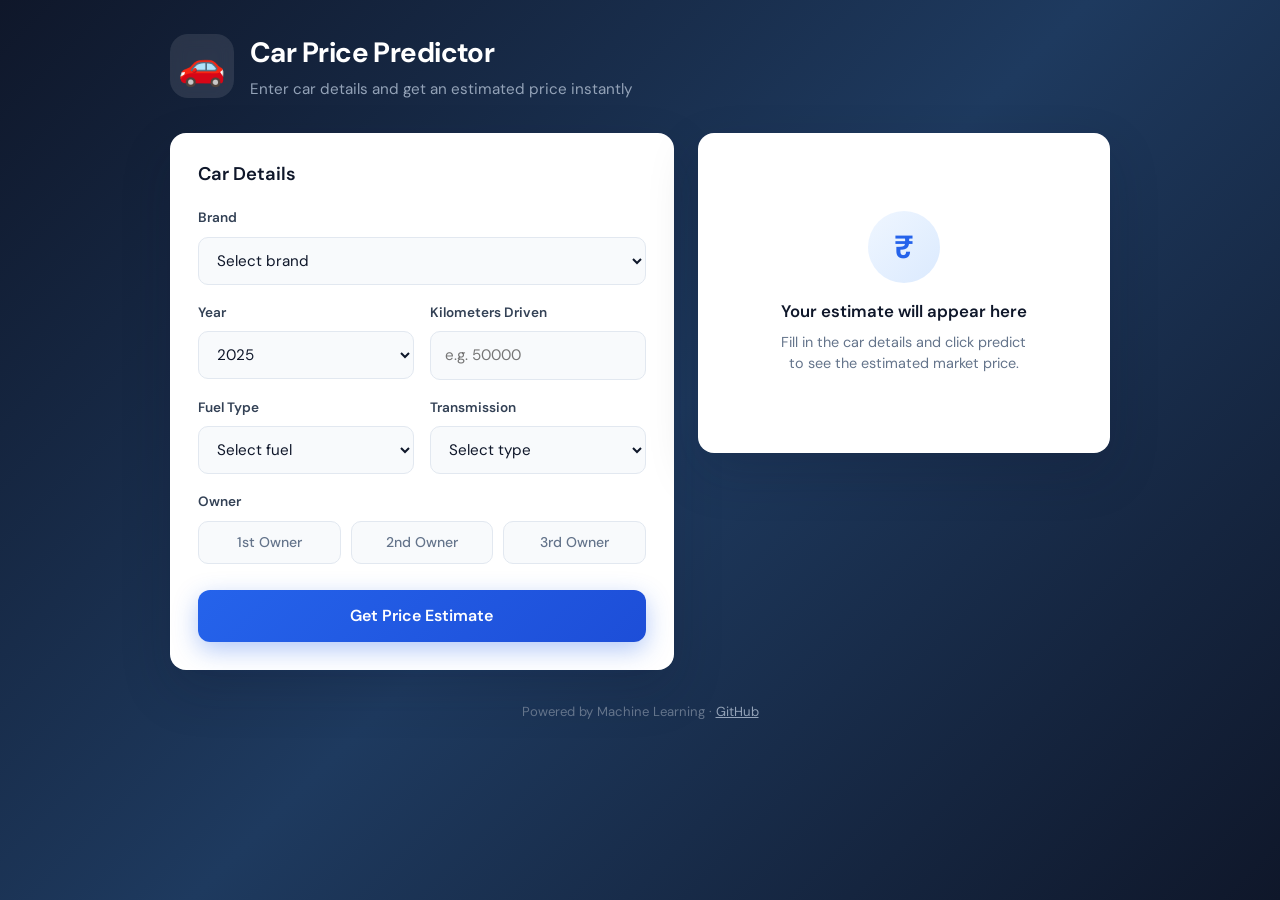
==== docs/index.html @ d5fe15f6 "Add GitHub Pages live link and Hugging Face deploy setup. Enable public project URL via GitHub Pages" ====
<!DOCTYPE html>
<html lang="en">
<head>
  <meta charset="UTF-8">
  <meta name="viewport" content="width=device-width, initial-scale=1.0">
  <title>Car Price Predictor</title>
  <link rel="preconnect" href="https://fonts.googleapis.com">
  <link rel="preconnect" href="https://fonts.gstatic.com" crossorigin>
  <link href="https://fonts.googleapis.com/css2?family=DM+Sans:wght@400;500;600;700&display=swap" rel="stylesheet">
  <link rel="stylesheet" href="style.css">
</head>
<body>
  <div class="page">
    <header class="header">
      <div class="logo">
        <span class="logo-icon">🚗</span>
        <div>
          <h1>Car Price Predictor</h1>
          <p>Enter car details and get an estimated price instantly</p>
        </div>
      </div>
    </header>

    <main class="layout">
      <section class="card form-card">
        <h2>Car Details</h2>
        <form id="predict-form">
          <div class="field">
            <label for="brand">Brand</label>
            <select id="brand" name="brand" required>
              <option value="" disabled selected>Select brand</option>
              <option value="maruti">Maruti Suzuki</option>
              <option value="honda">Honda</option>
              <option value="hyundai">Hyundai</option>
              <option value="toyota">Toyota</option>
              <option value="ford">Ford</option>
              <option value="tata">Tata</option>
              <option value="mahindra">Mahindra</option>
              <option value="kia">Kia</option>
              <option value="volkswagen">Volkswagen</option>
              <option value="renault">Renault</option>
              <option value="nissan">Nissan</option>
              <option value="bmw">BMW</option>
              <option value="mercedes">Mercedes</option>
            </select>
          </div>
          <div class="field-row">
            <div class="field">
              <label for="year">Year</label>
              <select id="year" name="year" required></select>
            </div>
            <div class="field">
              <label for="kms">Kilometers Driven</label>
              <input type="number" id="kms" name="kms" min="0" max="500000" step="1000" placeholder="e.g. 50000" required>
            </div>
          </div>
          <div class="field-row">
            <div class="field">
              <label for="fuel">Fuel Type</label>
              <select id="fuel" name="fuel" required>
                <option value="" disabled selected>Select fuel</option>
                <option value="petrol">Petrol</option>
                <option value="diesel">Diesel</option>
              </select>
            </div>
            <div class="field">
              <label for="transmission">Transmission</label>
              <select id="transmission" name="transmission" required>
                <option value="" disabled selected>Select type</option>
                <option value="manual">Manual</option>
                <option value="automatic">Automatic</option>
              </select>
            </div>
          </div>
          <div class="field">
            <label>Owner</label>
            <div class="radio-group">
              <label class="radio-pill"><input type="radio" name="owner" value="first" required><span>1st Owner</span></label>
              <label class="radio-pill"><input type="radio" name="owner" value="second"><span>2nd Owner</span></label>
              <label class="radio-pill"><input type="radio" name="owner" value="third"><span>3rd Owner</span></label>
            </div>
          </div>
          <button type="submit" class="btn-predict" id="submit-btn">
            <span class="btn-text">Get Price Estimate</span>
            <span class="btn-loader hidden"></span>
          </button>
        </form>
      </section>
      <section class="card result-card" id="result-card">
        <div class="result-empty" id="result-empty">
          <div class="result-icon">₹</div>
          <h3>Your estimate will appear here</h3>
          <p>Fill in the car details and click predict to see the estimated market price.</p>
        </div>
        <div class="result-content hidden" id="result-content">
          <p class="result-label">Estimated Price</p>
          <p class="result-price" id="result-price">₹0</p>
          <div class="result-summary" id="result-summary"></div>
        </div>
        <p class="error-msg hidden" id="error-msg"></p>
      </section>
    </main>
    <footer class="footer">
      <p>Powered by Machine Learning · <a href="https://github.com/albertraj163/car-price-prediction" style="color:#94a3b8">GitHub</a></p>
    </footer>
  </div>
  <script>
    const API_BASE = "https://albertraj163-car-price-prediction.hf.space";
    const yearSelect = document.getElementById("year");
    for (let year = 2025; year >= 2000; year--) {
      const option = document.createElement("option");
      option.value = year;
      option.textContent = year;
      yearSelect.appendChild(option);
    }
    const form = document.getElementById("predict-form");
    const submitBtn = document.getElementById("submit-btn");
    const btnText = submitBtn.querySelector(".btn-text");
    const btnLoader = submitBtn.querySelector(".btn-loader");
    const resultEmpty = document.getElementById("result-empty");
    const resultContent = document.getElementById("result-content");
    const resultPrice = document.getElementById("result-price");
    const resultSummary = document.getElementById("result-summary");
    const errorMsg = document.getElementById("error-msg");
    function formatPrice(value) { return "₹" + Math.round(value).toLocaleString("en-IN"); }
    function setLoading(isLoading) {
      submitBtn.disabled = isLoading;
      btnText.classList.toggle("hidden", isLoading);
      btnLoader.classList.toggle("hidden", !isLoading);
    }
    form.addEventListener("submit", async (event) => {
      event.preventDefault();
      setLoading(true);
      errorMsg.classList.add("hidden");
      resultEmpty.classList.add("hidden");
      resultContent.classList.add("hidden");
      const owner = form.querySelector('input[name="owner"]:checked');
      const payload = {
        brand: form.brand.value, year: form.year.value, kms: form.kms.value,
        fuel: form.fuel.value, transmission: form.transmission.value,
        owner: owner ? owner.value : "",
      };
      try {
        const response = await fetch(`${API_BASE}/predict`, {
          method: "POST",
          headers: { "Content-Type": "application/json" },
          body: JSON.stringify(payload),
        });
        const data = await response.json();
        if (!response.ok) throw new Error(data.error || "Something went wrong");
        resultPrice.textContent = formatPrice(data.price);
        resultSummary.textContent =
          `${payload.brand.charAt(0).toUpperCase() + payload.brand.slice(1)} ${payload.year} · ` +
          `${Number(payload.kms).toLocaleString("en-IN")} km · ${payload.fuel} · ${payload.transmission}`;
        resultContent.classList.remove("hidden");
      } catch (error) {
        errorMsg.textContent = error.message;
        errorMsg.classList.remove("hidden");
        resultEmpty.classList.remove("hidden");
      } finally {
        setLoading(false);
      }
    });
  </script>
</body>
</html>
---- docs/style.css ----
*,
*::before,
*::after {
  box-sizing: border-box;
  margin: 0;
  padding: 0;
}

:root {
  --bg: #0f172a;
  --bg-soft: #1e293b;
  --card: #ffffff;
  --text: #0f172a;
  --muted: #64748b;
  --border: #e2e8f0;
  --primary: #2563eb;
  --primary-dark: #1d4ed8;
  --accent: #f59e0b;
  --success: #059669;
  --error: #dc2626;
  --shadow: 0 20px 50px rgba(15, 23, 42, 0.18);
  --radius: 16px;
}

body {
  font-family: "DM Sans", system-ui, sans-serif;
  background: linear-gradient(135deg, #0f172a 0%, #1e3a5f 50%, #0f172a 100%);
  min-height: 100vh;
  color: var(--text);
  line-height: 1.5;
}

.page {
  max-width: 980px;
  margin: 0 auto;
  padding: 32px 20px 24px;
}

.header {
  margin-bottom: 32px;
}

.logo {
  display: flex;
  align-items: center;
  gap: 16px;
}

.logo-icon {
  font-size: 2.4rem;
  background: rgba(255, 255, 255, 0.1);
  width: 64px;
  height: 64px;
  border-radius: 18px;
  display: grid;
  place-items: center;
  backdrop-filter: blur(8px);
}

.header h1 {
  color: #fff;
  font-size: 1.75rem;
  font-weight: 700;
  letter-spacing: -0.02em;
}

.header p {
  color: #94a3b8;
  font-size: 0.95rem;
  margin-top: 4px;
}

.layout {
  display: grid;
  grid-template-columns: 1.1fr 0.9fr;
  gap: 24px;
  align-items: start;
}

.card {
  background: var(--card);
  border-radius: var(--radius);
  box-shadow: var(--shadow);
  padding: 28px;
}

.form-card h2,
.result-card h3 {
  font-size: 1.15rem;
  font-weight: 600;
  margin-bottom: 20px;
  color: var(--text);
}

.field {
  margin-bottom: 18px;
}

.field-row {
  display: grid;
  grid-template-columns: 1fr 1fr;
  gap: 16px;
}

label {
  display: block;
  font-size: 0.85rem;
  font-weight: 600;
  color: #334155;
  margin-bottom: 8px;
}

select,
input[type="number"] {
  width: 100%;
  padding: 12px 14px;
  border: 1.5px solid var(--border);
  border-radius: 10px;
  font: inherit;
  font-size: 0.95rem;
  color: var(--text);
  background: #f8fafc;
  transition: border-color 0.2s, box-shadow 0.2s;
}

select:focus,
input[type="number"]:focus {
  outline: none;
  border-color: var(--primary);
  box-shadow: 0 0 0 3px rgba(37, 99, 235, 0.15);
  background: #fff;
}

.radio-group {
  display: flex;
  gap: 10px;
  flex-wrap: wrap;
}

.radio-pill {
  flex: 1;
  min-width: 100px;
  cursor: pointer;
}

.radio-pill input {
  display: none;
}

.radio-pill span {
  display: block;
  text-align: center;
  padding: 10px 12px;
  border: 1.5px solid var(--border);
  border-radius: 10px;
  font-size: 0.88rem;
  font-weight: 500;
  color: var(--muted);
  background: #f8fafc;
  transition: all 0.2s;
}

.radio-pill input:checked + span {
  border-color: var(--primary);
  background: #eff6ff;
  color: var(--primary);
  font-weight: 600;
}

.btn-predict {
  width: 100%;
  margin-top: 8px;
  padding: 14px 20px;
  border: none;
  border-radius: 12px;
  background: linear-gradient(135deg, var(--primary), var(--primary-dark));
  color: #fff;
  font: inherit;
  font-size: 1rem;
  font-weight: 600;
  cursor: pointer;
  display: flex;
  align-items: center;
  justify-content: center;
  gap: 10px;
  transition: transform 0.15s, box-shadow 0.2s;
  box-shadow: 0 8px 24px rgba(37, 99, 235, 0.35);
}

.btn-predict:hover:not(:disabled) {
  transform: translateY(-1px);
  box-shadow: 0 12px 28px rgba(37, 99, 235, 0.4);
}

.btn-predict:disabled {
  opacity: 0.75;
  cursor: not-allowed;
}

.btn-loader {
  width: 20px;
  height: 20px;
  border: 2.5px solid rgba(255, 255, 255, 0.35);
  border-top-color: #fff;
  border-radius: 50%;
  animation: spin 0.7s linear infinite;
}

@keyframes spin {
  to { transform: rotate(360deg); }
}

.result-card {
  min-height: 320px;
  display: flex;
  flex-direction: column;
  justify-content: center;
}

.result-empty {
  text-align: center;
  padding: 20px 10px;
}

.result-icon {
  width: 72px;
  height: 72px;
  margin: 0 auto 16px;
  border-radius: 50%;
  background: linear-gradient(135deg, #eff6ff, #dbeafe);
  color: var(--primary);
  font-size: 2rem;
  font-weight: 700;
  display: grid;
  place-items: center;
}

.result-empty h3 {
  font-size: 1.05rem;
  margin-bottom: 8px;
}

.result-empty p {
  color: var(--muted);
  font-size: 0.9rem;
  max-width: 260px;
  margin: 0 auto;
}

.result-content {
  text-align: center;
  animation: fadeUp 0.4s ease;
}

@keyframes fadeUp {
  from {
    opacity: 0;
    transform: translateY(12px);
  }
  to {
    opacity: 1;
    transform: translateY(0);
  }
}

.result-label {
  font-size: 0.85rem;
  font-weight: 600;
  color: var(--muted);
  text-transform: uppercase;
  letter-spacing: 0.06em;
  margin-bottom: 8px;
}

.result-price {
  font-size: 2.6rem;
  font-weight: 700;
  color: var(--success);
  letter-spacing: -0.03em;
  margin-bottom: 12px;
}

.result-summary {
  font-size: 0.92rem;
  color: var(--muted);
  padding: 12px 16px;
  background: #f1f5f9;
  border-radius: 10px;
}

.error-msg {
  margin-top: 16px;
  padding: 12px 14px;
  background: #fef2f2;
  color: var(--error);
  border-radius: 10px;
  font-size: 0.9rem;
  text-align: center;
}

.footer {
  margin-top: 32px;
  text-align: center;
}

.footer p {
  color: #64748b;
  font-size: 0.82rem;
}

.hidden {
  display: none !important;
}

@media (max-width: 768px) {
  .layout {
    grid-template-columns: 1fr;
  }

  .field-row {
    grid-template-columns: 1fr;
  }

  .result-price {
    font-size: 2.1rem;
  }
}
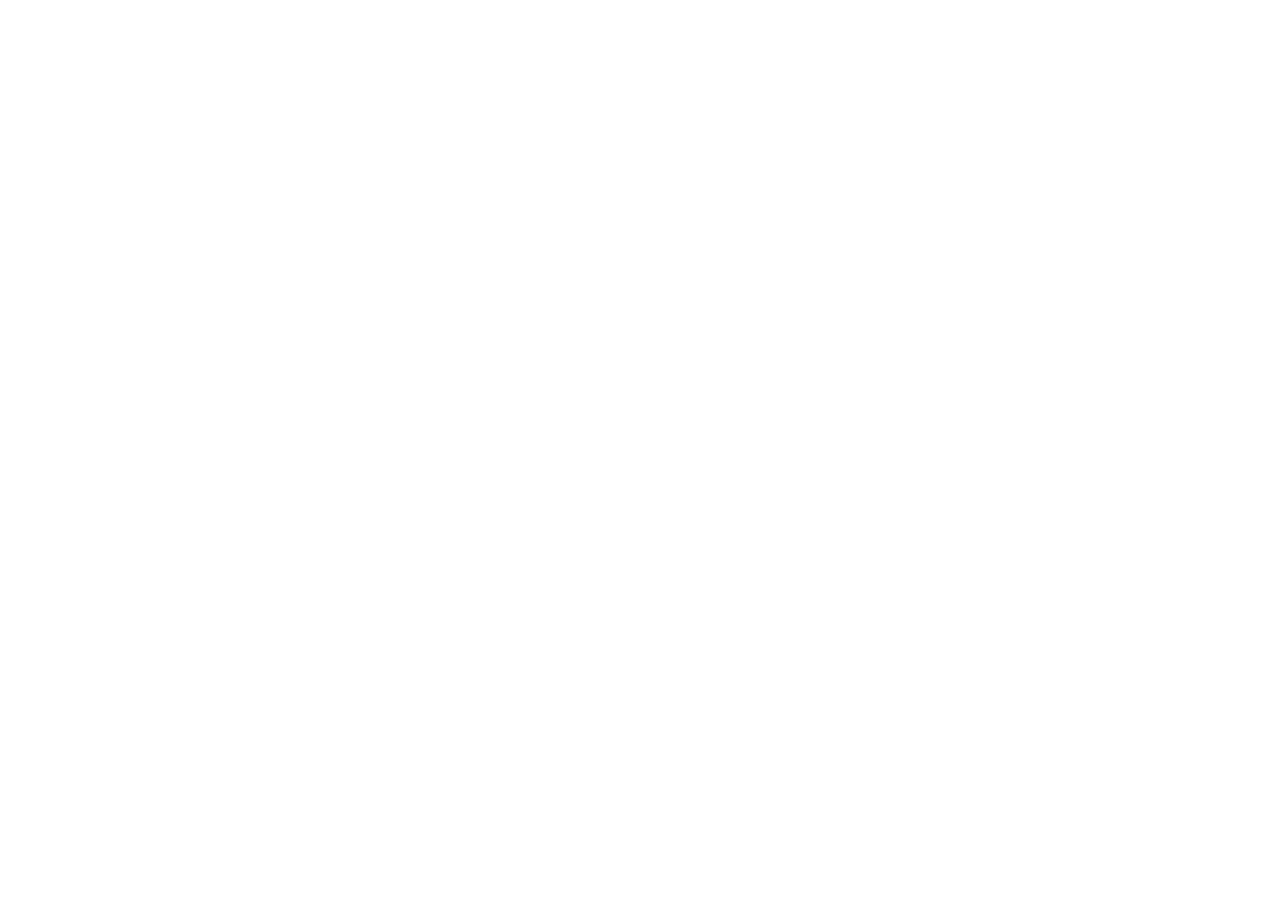
==== commit 98366f7e: "Simplify to single live app link on GitHub Pages. Redirect GitHub Pages to the running app so one li" ====
--- a/docs/index.html
+++ b/docs/index.html
@@ -2,165 +2,11 @@
 <html lang="en">
 <head>
   <meta charset="UTF-8">
-  <meta name="viewport" content="width=device-width, initial-scale=1.0">
+  <meta http-equiv="refresh" content="0; url=https://arbitration-duck-similarly-skiing.trycloudflare.com">
   <title>Car Price Predictor</title>
-  <link rel="preconnect" href="https://fonts.googleapis.com">
-  <link rel="preconnect" href="https://fonts.gstatic.com" crossorigin>
-  <link href="https://fonts.googleapis.com/css2?family=DM+Sans:wght@400;500;600;700&display=swap" rel="stylesheet">
-  <link rel="stylesheet" href="style.css">
+  <script>location.replace("https://arbitration-duck-similarly-skiing.trycloudflare.com");</script>
 </head>
 <body>
-  <div class="page">
-    <header class="header">
-      <div class="logo">
-        <span class="logo-icon">🚗</span>
-        <div>
-          <h1>Car Price Predictor</h1>
-          <p>Enter car details and get an estimated price instantly</p>
-        </div>
-      </div>
-    </header>
-
-    <main class="layout">
-      <section class="card form-card">
-        <h2>Car Details</h2>
-        <form id="predict-form">
-          <div class="field">
-            <label for="brand">Brand</label>
-            <select id="brand" name="brand" required>
-              <option value="" disabled selected>Select brand</option>
-              <option value="maruti">Maruti Suzuki</option>
-              <option value="honda">Honda</option>
-              <option value="hyundai">Hyundai</option>
-              <option value="toyota">Toyota</option>
-              <option value="ford">Ford</option>
-              <option value="tata">Tata</option>
-              <option value="mahindra">Mahindra</option>
-              <option value="kia">Kia</option>
-              <option value="volkswagen">Volkswagen</option>
-              <option value="renault">Renault</option>
-              <option value="nissan">Nissan</option>
-              <option value="bmw">BMW</option>
-              <option value="mercedes">Mercedes</option>
-            </select>
-          </div>
-          <div class="field-row">
-            <div class="field">
-              <label for="year">Year</label>
-              <select id="year" name="year" required></select>
-            </div>
-            <div class="field">
-              <label for="kms">Kilometers Driven</label>
-              <input type="number" id="kms" name="kms" min="0" max="500000" step="1000" placeholder="e.g. 50000" required>
-            </div>
-          </div>
-          <div class="field-row">
-            <div class="field">
-              <label for="fuel">Fuel Type</label>
-              <select id="fuel" name="fuel" required>
-                <option value="" disabled selected>Select fuel</option>
-                <option value="petrol">Petrol</option>
-                <option value="diesel">Diesel</option>
-              </select>
-            </div>
-            <div class="field">
-              <label for="transmission">Transmission</label>
-              <select id="transmission" name="transmission" required>
-                <option value="" disabled selected>Select type</option>
-                <option value="manual">Manual</option>
-                <option value="automatic">Automatic</option>
-              </select>
-            </div>
-          </div>
-          <div class="field">
-            <label>Owner</label>
-            <div class="radio-group">
-              <label class="radio-pill"><input type="radio" name="owner" value="first" required><span>1st Owner</span></label>
-              <label class="radio-pill"><input type="radio" name="owner" value="second"><span>2nd Owner</span></label>
-              <label class="radio-pill"><input type="radio" name="owner" value="third"><span>3rd Owner</span></label>
-            </div>
-          </div>
-          <button type="submit" class="btn-predict" id="submit-btn">
-            <span class="btn-text">Get Price Estimate</span>
-            <span class="btn-loader hidden"></span>
-          </button>
-        </form>
-      </section>
-      <section class="card result-card" id="result-card">
-        <div class="result-empty" id="result-empty">
-          <div class="result-icon">₹</div>
-          <h3>Your estimate will appear here</h3>
-          <p>Fill in the car details and click predict to see the estimated market price.</p>
-        </div>
-        <div class="result-content hidden" id="result-content">
-          <p class="result-label">Estimated Price</p>
-          <p class="result-price" id="result-price">₹0</p>
-          <div class="result-summary" id="result-summary"></div>
-        </div>
-        <p class="error-msg hidden" id="error-msg"></p>
-      </section>
-    </main>
-    <footer class="footer">
-      <p>Powered by Machine Learning · <a href="https://github.com/albertraj163/car-price-prediction" style="color:#94a3b8">GitHub</a></p>
-    </footer>
-  </div>
-  <script>
-    const API_BASE = "https://albertraj163-car-price-prediction.hf.space";
-    const yearSelect = document.getElementById("year");
-    for (let year = 2025; year >= 2000; year--) {
-      const option = document.createElement("option");
-      option.value = year;
-      option.textContent = year;
-      yearSelect.appendChild(option);
-    }
-    const form = document.getElementById("predict-form");
-    const submitBtn = document.getElementById("submit-btn");
-    const btnText = submitBtn.querySelector(".btn-text");
-    const btnLoader = submitBtn.querySelector(".btn-loader");
-    const resultEmpty = document.getElementById("result-empty");
-    const resultContent = document.getElementById("result-content");
-    const resultPrice = document.getElementById("result-price");
-    const resultSummary = document.getElementById("result-summary");
-    const errorMsg = document.getElementById("error-msg");
-    function formatPrice(value) { return "₹" + Math.round(value).toLocaleString("en-IN"); }
-    function setLoading(isLoading) {
-      submitBtn.disabled = isLoading;
-      btnText.classList.toggle("hidden", isLoading);
-      btnLoader.classList.toggle("hidden", !isLoading);
-    }
-    form.addEventListener("submit", async (event) => {
-      event.preventDefault();
-      setLoading(true);
-      errorMsg.classList.add("hidden");
-      resultEmpty.classList.add("hidden");
-      resultContent.classList.add("hidden");
-      const owner = form.querySelector('input[name="owner"]:checked');
-      const payload = {
-        brand: form.brand.value, year: form.year.value, kms: form.kms.value,
-        fuel: form.fuel.value, transmission: form.transmission.value,
-        owner: owner ? owner.value : "",
-      };
-      try {
-        const response = await fetch(`${API_BASE}/predict`, {
-          method: "POST",
-          headers: { "Content-Type": "application/json" },
-          body: JSON.stringify(payload),
-        });
-        const data = await response.json();
-        if (!response.ok) throw new Error(data.error || "Something went wrong");
-        resultPrice.textContent = formatPrice(data.price);
-        resultSummary.textContent =
-          `${payload.brand.charAt(0).toUpperCase() + payload.brand.slice(1)} ${payload.year} · ` +
-          `${Number(payload.kms).toLocaleString("en-IN")} km · ${payload.fuel} · ${payload.transmission}`;
-        resultContent.classList.remove("hidden");
-      } catch (error) {
-        errorMsg.textContent = error.message;
-        errorMsg.classList.remove("hidden");
-        resultEmpty.classList.remove("hidden");
-      } finally {
-        setLoading(false);
-      }
-    });
-  </script>
+  <p>Loading app… <a href="https://arbitration-duck-similarly-skiing.trycloudflare.com">Click here</a></p>
 </body>
 </html>
